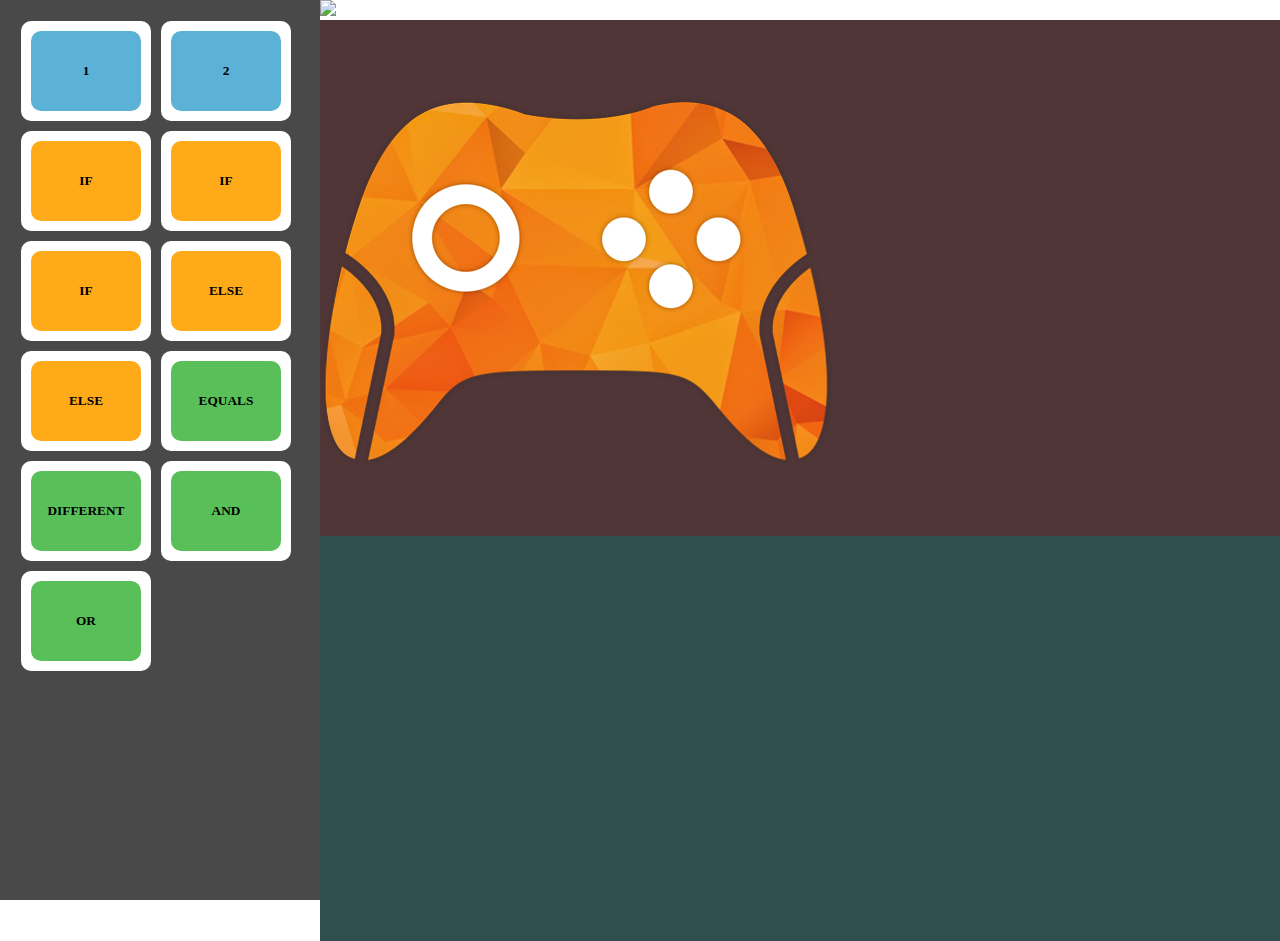
==== game.html @ 5470d053 "SaveGame Implemented!" ====
<!DOCTYPE html>
<html>

<head>
    <title>Code Fish 0.8</title>
    <link rel="stylesheet" href="CssFiles/main.css">
    <link rel="stylesheet" href="CssFiles/blocks.css">
    <link rel="stylesheet" href="CssFiles/generalView.css">
    <link rel="stylesheet" href="CssFiles/utilsBar.css">
    <link rel="stylesheet" href="CssFiles/waveEffect.css">
</head>

<body>
    <div class="bodyBackgroud">
        <div class="sectionLeft">
            <div class="availableBlocks holder">

            </div>
        </div>
        <div class="sectionRigth">
            <div class="sectionRightUp">
                <div class="sectionRightUp_Left">
                    <div class="helper">
                        <div class="bubbleHolder">
                            <div class="bubble bubble-bottom-left" id="helpTextHolder">
                            </div>
                        </div>

                        <div class="explainerHolder">
                            <img class="explainerImg" src="Assets/explainer2.png">
                        </div>
                        <div id="helpTextHolderButtons" class="helpTextHolderButtons"></div>

                    </div>
                </div>
                <div class="sectionRightUp_Right">
                    <div class="gameDisplay">
                        <img src="Assets/GameController.png">
                    </div>
                </div>
            </div>
            <div class="sectionRightDown">
                <div class="sectionRightDown_Up">
                    <div class="tools"></div>
                </div>
                <div class="sectionRightDown_Down">
                    <div class="selectedBlocks holder">
                        <div></div>
                    </div>
                </div>

            </div>
        </div>
    </div>
    <script src="https://kit.fontawesome.com/22b2be0226.js" crossorigin="anonymous"></script>
    <script type="module" src="Scripts/main.js" defer>  </script>
</body>

</html>
---- CssFiles/main.css ----
.is-dragging {
    cursor: move;
}

.over {
    border: dashed 2px rgb(71, 71, 71);
}
---- CssFiles/blocks.css ----
.holder{
    display: inline-flex;
    flex-wrap: wrap;
    flex-direction: row;
    align-content: flex-start;
    justify-content: flex-start;
    padding: 16px;
}

.blocksHolder{
    background-color: white;
    width: 130px;
    height: 100px;
    display: flex;
    justify-content: center;
    align-items: center;
    margin: 5px;
    border-radius: 10px;
}

.block{
    height: 80px;
    width: 110px;
    background-color: aqua;
    text-align: center;
    font-size:smaller;
    display: flex;
    justify-content: center;
    align-items: center;
    border-radius: 10px;
    font-weight: 600;
}
---- CssFiles/generalView.css ----
*{
    padding: 0;
    margin: 0;
    box-sizing: border-box;
}
.sectionLeft {
    float: left;
    width: 25%;
    
}

.sectionRigth {
    float: right;
    width: 75%;
}

.gameDisplay {
    background-color: rgb(80, 54, 54);
    max-height: 60vh;
}

.availableBlocks {
    background-color: rgb(73, 73, 73);
    min-height: 100vh;
    min-width: 100%;    
}


.selectedBlocks {
    background-color: darkslategrey;
    min-width: 100%;
    min-height: 45vh;
}
---- CssFiles/waveEffect.css ----
.ocean {
    width: 100%;
    position: absolute;
    bottom: 0;
    left: 0;
    background: #0159714b;
}

.footer{
    margin-top: 10vh;
    height: 10vh;
    width: 100vw;
    /* background-color: rgba(255, 255, 255, 0.349); */
}


body {
    /* background: radial-gradient(ellipse at center, #fffeea 0%, #fffeea 35%, #b7e8eb 100%); */
    overflow: hidden;
}

.wave {
    background: url(https://cdn.kcak11.com/codepen_assets/wave_animation/wave.svg) repeat-x;
    position: absolute;
    top: -20vh;
    width: 500vw;
    height: 20vh;
    animation: wave 8s cubic-bezier(0.36, 0.45, 0.63, 0.53) infinite;
    transform: translate3d(0, 0, 0);
}

.wave:nth-of-type(2) {
    top: -15vh;
    left: -30vh;
    animation: wave 10s cubic-bezier(0.36, 0.45, 0.63, 0.53) -0.125s infinite, swell 7s ease -1.25s infinite;
    opacity: 1;
}

@keyframes wave {
    0% {
        margin-left: 0;
    }

    100% {
        margin-left: -1600px;
    }
}

@keyframes swell {

    0%,
    100% {
        transform: translate3d(0, -25px, 0);
    }

    50% {
        transform: translate3d(0, 5px, 0);
    }
}

.endWave {
    display: none;
}
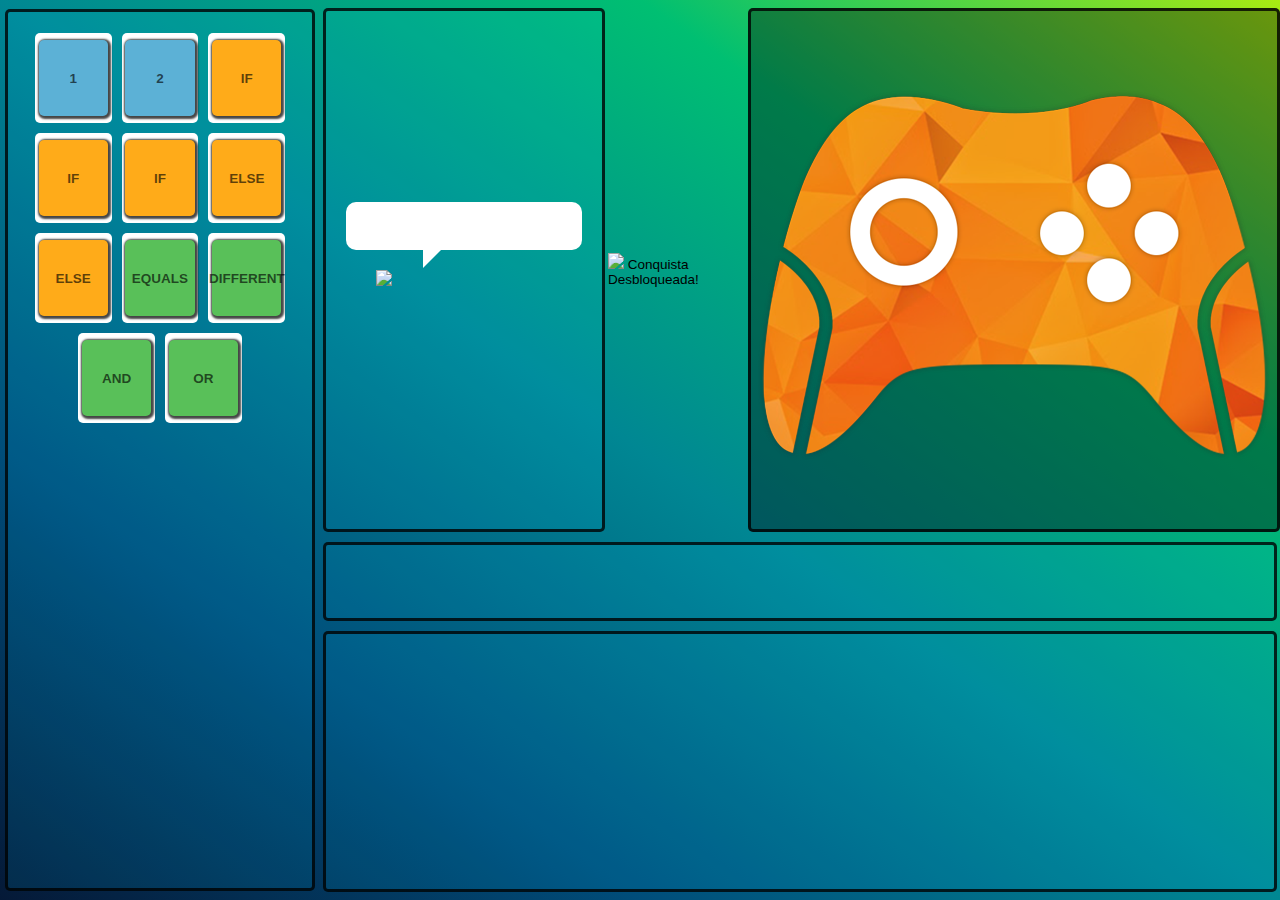
==== commit 3891c857: "Images Controller implemented!" ====
--- a/game.html
+++ b/game.html
@@ -8,6 +8,7 @@
     <link rel="stylesheet" href="CssFiles/generalView.css">
     <link rel="stylesheet" href="CssFiles/utilsBar.css">
     <link rel="stylesheet" href="CssFiles/waveEffect.css">
+    <link rel="stylesheet" href="CssFiles/achievement.css">
 </head>
 
 <body>
@@ -27,15 +28,24 @@
                         </div>
 
                         <div class="explainerHolder">
-                            <img class="explainerImg" src="Assets/explainer2.png">
+                            <img class="explainerImg" id="explainerImg" src="Assets/explainer2.png">
                         </div>
-                        <div id="helpTextHolderButtons" class="helpTextHolderButtons"></div>
+                        <div class="lowbar">
+                            <div class="dialogCounter" id="dialogCounter"></div>
+                            <div id="helpTextHolderButtons" class="helpTextHolderButtons"></div>
+
+                        </div>
 
                     </div>
                 </div>
                 <div class="sectionRightUp_Right">
+                    <div class="achievement hidden">
+                        <img class="logo" src="Assets/trophy.png">
+                        <span class="text" id="achievementText">Conquista Desbloqueada!<br />
+                        </span>
+                    </div>
                     <div class="gameDisplay">
-                        <img src="Assets/GameController.png">
+                        <img id="gameBackgroundImg" class="gameBackgroundImg" src="Assets/BackgroundIdle.png">
                     </div>
                 </div>
             </div>
--- a/CssFiles/blocks.css
+++ b/CssFiles/blocks.css
@@ -9,24 +9,69 @@
 
 .blocksHolder{
     background-color: white;
-    width: 130px;
-    height: 100px;
+    width: 6vw;
+    height: 10vh;
     display: flex;
     justify-content: center;
     align-items: center;
     margin: 5px;
-    border-radius: 10px;
+    border-radius: 5px;
+}
+.functionBlocksHolder{
+    background-color: gray;
 }
 
 .block{
+    height: 8.5vh;
+    width: 5.4vw;
+    background-color: aqua;
+    text-align: center;
+    font-family: Arial, Helvetica, sans-serif;
+    font-weight: bold;
+    color: rgba(0, 0, 0, 0.644);
+    display: flex;
+    justify-content: center;
+    align-items: center;
+    border-radius: 5px;
+    transition: transform .2s;
+    box-shadow: 1px 1px 2px 2px rgba(0, 0, 0, 0.726);
+}
+.block:hover{
+    transform: scale(1.05);
+}
+
+.blockInfoHolder{
     height: 80px;
     width: 110px;
     background-color: aqua;
     text-align: center;
-    font-size:smaller;
+    font-size: 20px;
     display: flex;
     justify-content: center;
     align-items: center;
     border-radius: 10px;
     font-weight: 600;
+    overflow: hidden; 
+    text-overflow: ellipsis; 
+}
+
+.blocksButtons {
+    border: 5px solid;
+    border-color: rgb(0, 0, 0);
+    color: white;
+    border-radius: 5px;
+    background-color: rgb(0, 0, 0);
+    position: absolute;
+    transform: translate(48px, -21px);
+    z-index: 9;
+}
+
+.blocksButtons:hover{
+    transform: translate(48px, -21px) scale(1.1);
+}
+
+
+
+.notSelectable{
+    user-select: none;
 }--- a/CssFiles/generalView.css
+++ b/CssFiles/generalView.css
@@ -1,33 +1,241 @@
-*{
+:root{
+    --cardsColor: rgb(0 209 255 / 10%);
+    /* --cardsColor: rgba(99, 99, 99, 0.432); */
+    /* rgb(255 0 121 / 38%) */
+    /* --borderColor: rgba(207, 207, 207, 0.801); */
+    --borderColor: rgba(0, 0, 0, 0.801);
+}
+
+* {
     padding: 0;
     margin: 0;
     box-sizing: border-box;
-}
+    font-family: Verdana, sans-serif;
+    font-size: 1.5vh;
+    
+}
+
+.bodyBackgroud{
+    height: 100vh;
+    width: 100vw;
+    max-height: 100vh;
+    max-width: 100vw;
+    background-image: linear-gradient(to right top, #051937, #004d7a, #008793, #00bf72, #a8eb12) !important;
+    display: flex;
+}
+
 .sectionLeft {
-    float: left;
     width: 25%;
-    
+    height: 100vh;
+    max-width: 25%;
+    max-height: 100vh;
+    /* background-color: white; */
+    display: flex;
+    justify-content: center;
+    align-items: center;
+}
+
+.availableBlocks {
+    background-color: var(--cardsColor);
+    height: 98%;
+    width: 97%;
+    border-radius: 5px;
+    border: solid;
+    border-color: var(--borderColor);
+    display: flex;
+    justify-content: center;
 }
 
 .sectionRigth {
-    float: right;
     width: 75%;
+    height: 100vh;
+    max-width: 75%;
+    max-height: 100vh;
+    /* background-color: rgb(255, 255, 255); */
+}
+
+.sectionRightUp{
+    width: 100%;
+    height: 60vh;
+    max-width: 100%;
+    max-height: 60vh;
+    /* background-color: rgb(156, 156, 156); */
+    display: flex;
+}
+
+.sectionRightUp_Left{
+    width: 30%;
+    height: 100%;
+    max-width: 30%;
+    max-height: 100%;
+    /* background-color: rgb(152, 150, 255); */
+    display: flex;
+    justify-content: center;
+    align-items: center;
+}
+
+.helper {
+    width: 98%;
+    height: 97%;
+    display: flex;
+    background-color: var(--cardsColor);
+    flex-direction: column;
+    border-radius: 5px;
+    border: solid;
+    border-color: var(--borderColor);
+}
+
+.bubbleHolder{
+    display: flex;
+    /* background-color: rgb(3, 3, 3); */
+    height: 50%;
+    align-items: flex-end;
+}
+
+.bubble {
+    position: relative;
+    width: 90%;
+    height: fit-content;
+    background: #fff;
+    border-radius: 10px;
+    margin: 20px;
+    padding: 24px;
+    text-align: center;
+    color: #000;
+}
+
+.bubble-bottom-left:before {
+    content: "";
+    position: absolute;
+    border-left: 2vh solid rgb(255, 255, 255);
+    border-right: 2vh solid transparent;
+    border-top: 2vh transparent;
+    border-bottom: 2vh solid transparent;
+    left: 6vw;
+    bottom: -2vh;
+}
+
+.explainerHolder{
+    /* background-color: bisque; */
+    display: flex;
+    height: 35%;
+}
+
+.explainerImg{
+    /* height: 15vh;
+    width: 10vw; */
+    width: auto;
+    margin-left: 50px;
+    height: auto;
+}
+
+.helpTextHolderButtons {
+    width: 100%;
+    height: 15%;
+    /* background-color: #00bf72; */
+    display: flex;
+    /* margin: 0px 20px 15px 20px; */
+    align-items: center;
+    justify-content: space-around;
+}
+.lowbar {
+    width: 100%;
+    height: 15%;
+    /* background-color: #00bf72; */
+    display: flex;
+    /* margin: 0px 20px 15px 20px; */
+    align-items: center;
+    justify-content: space-around;
+}
+
+.dialogCounter{
+    display: flex;
+    text-align: center;
+    align-items: center;
+    justify-content: center;
+    font-weight: bold;
+    font-size: larger;
+    color: white;
+    width: 5vw;
+    height: 3vw;
+    margin-left: 1vw;
+}
+
+
+.sectionRightUp_Right{
+    width: 70%;
+    height: 100%;
+    max-width: 70%;
+    max-height: 100%;
+    /* background-color: rgb(150, 255, 202); */
+    display: flex;
+    justify-content: center;
+    align-items: center;
 }
 
 .gameDisplay {
-    background-color: rgb(80, 54, 54);
-    max-height: 60vh;
-}
-
-.availableBlocks {
-    background-color: rgb(73, 73, 73);
-    min-height: 100vh;
-    min-width: 100%;    
-}
-
+    width: 99%;
+    height: 97%;
+    display: flex;
+    background-color: rgba(0, 0, 0, 0.356);
+    border-radius: 5px;
+    display: flex;
+    justify-content: center;
+    align-items: center;
+    border: solid;
+    border-color: var(--borderColor);
+}
+
+.sectionRightDown{
+    width: 100%;
+    height: 40vh;
+    /* background-color: rgb(255, 203, 203); */
+    display: flex;
+    justify-content: center;
+    align-items: center;
+    flex-direction: column;
+}
+
+.sectionRightDown_Up{
+    width: 100%;
+    height: 30%;
+    /* background-color: rgb(150, 255, 202); */
+    display: flex;
+    justify-content: center;
+    align-items: center;
+}
+
+.tools {
+    background-color: var(--cardsColor);
+    width: 99.4%;
+    height: 96%;
+    border-radius: 5px;
+    display: flex;
+    align-items: center;
+    justify-content: center;
+    justify-content: space-evenly;
+    border: solid;
+    border-color: var(--borderColor);
+}
+
+.sectionRightDown_Down{
+    width: 100%;
+    height: 100%;
+    /* background-color: rgb(146, 146, 146); */
+    display: flex;
+    justify-content: center;
+    align-items: center;
+}
 
 .selectedBlocks {
-    background-color: darkslategrey;
-    min-width: 100%;
-    min-height: 45vh;
-}+    background-color: var(--cardsColor);
+    width: 99.4%;
+    height: 94%;
+    border-radius: 5px;
+    display: flex;
+    align-items: center;
+    justify-content: center;
+    align-content: center;
+    border: solid;
+    border-color: var(--borderColor);
+}
--- a/CssFiles/waveEffect.css
+++ b/CssFiles/waveEffect.css
@@ -25,7 +25,7 @@
     top: -20vh;
     width: 500vw;
     height: 20vh;
-    animation: wave 8s cubic-bezier(0.36, 0.45, 0.63, 0.53) infinite;
+    animation: wave 8s cubic-bezier(0.36, 0.45, 0.63, 0.53) infinite, swell 7s ease -1.25s infinite;
     transform: translate3d(0, 0, 0);
 }
 
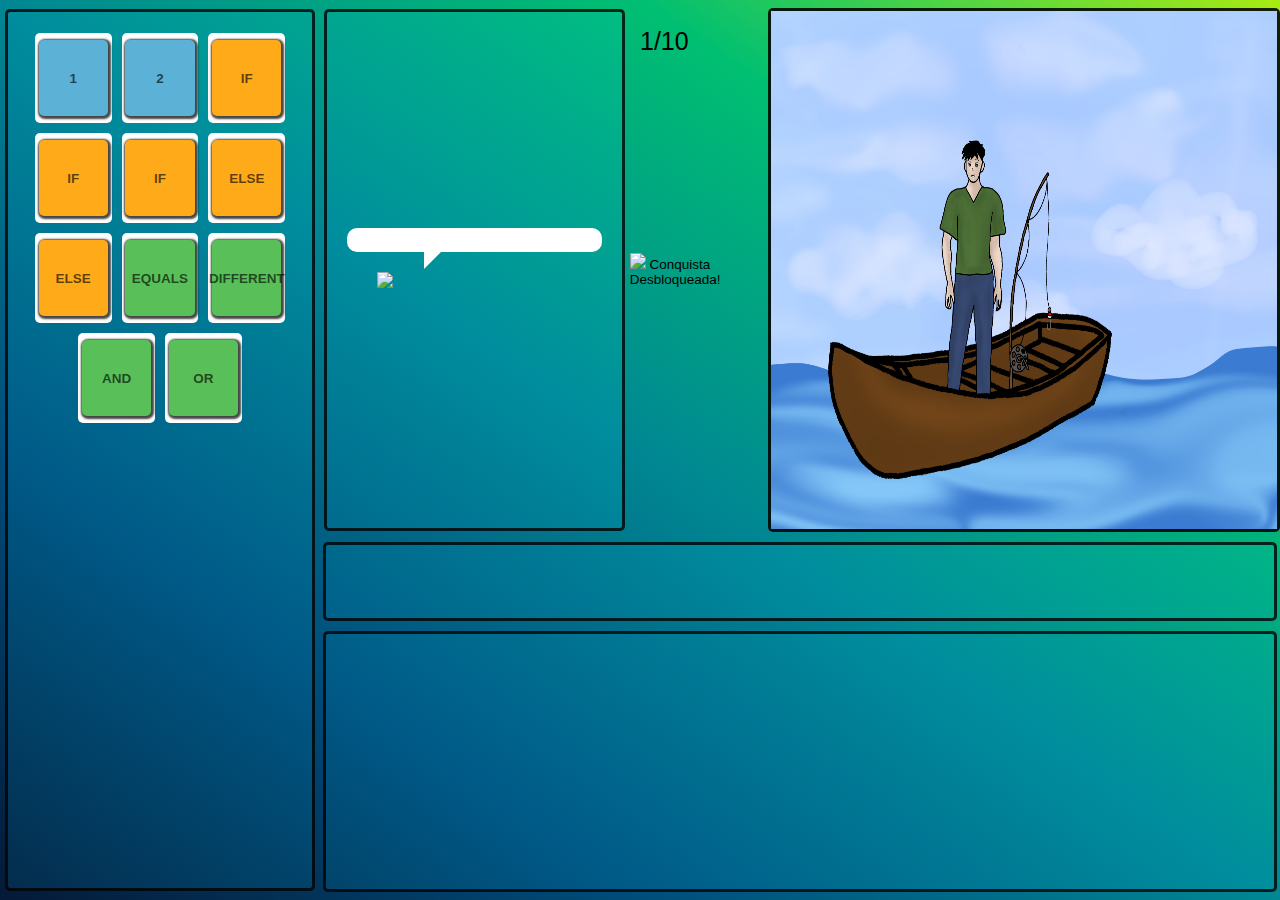
==== commit a680b364: "Gerenal feedbacks sugestions implemented!" ====
--- a/game.html
+++ b/game.html
@@ -2,17 +2,45 @@
 <html>
 
 <head>
-    <title>Code Fish 0.8</title>
+    <title>Code Fish</title>
     <link rel="stylesheet" href="CssFiles/main.css">
     <link rel="stylesheet" href="CssFiles/blocks.css">
     <link rel="stylesheet" href="CssFiles/generalView.css">
     <link rel="stylesheet" href="CssFiles/utilsBar.css">
     <link rel="stylesheet" href="CssFiles/waveEffect.css">
     <link rel="stylesheet" href="CssFiles/achievement.css">
+    <link rel="stylesheet" href="CssFiles/popupTutorial.css">
+    <script src="https://cdn.jsdelivr.net/npm/sweetalert2@11"></script>
+    
 </head>
 
 <body>
+    <audio id="dragSound">
+        <source src="Assets/Sounds/drag.mp3" type="audio/mpeg">
+    </audio>
+    <audio id="sucessSound">
+        <source src="Assets/Sounds/success.mp3" type="audio/mpeg">
+    </audio>
+    <audio id="failSound">
+        <source src="Assets/Sounds/fail.mp3" type="audio/mpeg">
+    </audio>
+    <audio id="dropSound">
+        <source src="Assets/Sounds/drop.mp3" type="audio/mpeg">
+    </audio>
+    <audio id="backgroundSound">
+        <source src="Assets/Sounds/background.mp3" type="audio/mpeg" loop>
+    </audio>
+    
     <div class="bodyBackgroud">
+        <div class="popup-container">
+            <div class="popup">
+                <div class="popupHeader">
+                    <h2>Tutorial</h2>
+                    <button class="close-btn fa-solid fa-xmark"></button>
+                </div>             
+                <img src="Assets/Tutorial1.png">
+            </div>
+        </div>
         <div class="sectionLeft">
             <div class="availableBlocks holder">
 
@@ -23,7 +51,8 @@
                 <div class="sectionRightUp_Left">
                     <div class="helper">
                         <div class="bubbleHolder">
-                            <div class="bubble bubble-bottom-left" id="helpTextHolder">
+                            <div class="bubble bubble-bottom-left">
+                                <p id="helpTextHolder"></p>
                             </div>
                         </div>
 
@@ -45,6 +74,7 @@
                         </span>
                     </div>
                     <div class="gameDisplay">
+                        <div class="faseCounter" id="faseCounter">1/10</div>
                         <img id="gameBackgroundImg" class="gameBackgroundImg" src="Assets/BackgroundIdle.png">
                     </div>
                 </div>
@@ -62,8 +92,19 @@
             </div>
         </div>
     </div>
+
     <script src="https://kit.fontawesome.com/22b2be0226.js" crossorigin="anonymous"></script>
     <script type="module" src="Scripts/main.js" defer>  </script>
+    <script>
+        playSound();
+        async function playSound(){
+            var sound = document.getElementById("backgroundSound");
+            sound.loop = true;
+            sound.play();
+            sound.volume = 0.2
+            
+        }
+    </script>
 </body>
 
 </html>--- a/CssFiles/blocks.css
+++ b/CssFiles/blocks.css
@@ -56,22 +56,44 @@
 }
 
 .blocksButtons {
-    border: 5px solid;
-    border-color: rgb(0, 0, 0);
-    color: white;
+    border: 3px solid;
+    border-color: white;
+    text-align: center;
+    /* color: white; */
     border-radius: 5px;
-    background-color: rgb(0, 0, 0);
+    /* background-color: rgb(0, 0, 0); */
+    background-color: white;
     position: absolute;
-    transform: translate(48px, -21px);
+    transform: translate(15px, -29px);
     z-index: 9;
 }
 
 .blocksButtons:hover{
-    transform: translate(48px, -21px) scale(1.1);
+    transform: translate(15px, -29px) scale(1.1);
+}
+.blocksButtons2 {
+    transform: translate(40px, -29px) !important;
+}
+
+.blocksButtons2:hover{
+    transform: translate(40px, -29px) scale(1.1) !important;
 }
 
 
 
 .notSelectable{
     user-select: none;
+}
+
+.blockText{
+    /* background-color: rgb(180, 103, 8); */
+    width: 5.2vw;
+    overflow: hidden;
+}
+
+.blockText p {
+    /* background-color: bisque; */
+
+    max-width: 100%;
+    word-wrap: break-word;
 }--- a/CssFiles/generalView.css
+++ b/CssFiles/generalView.css
@@ -1,4 +1,4 @@
-:root{
+:root {
     --cardsColor: rgb(0 209 255 / 10%);
     /* --cardsColor: rgba(99, 99, 99, 0.432); */
     /* rgb(255 0 121 / 38%) */
@@ -12,10 +12,13 @@
     box-sizing: border-box;
     font-family: Verdana, sans-serif;
     font-size: 1.5vh;
-    
-}
-
-.bodyBackgroud{
+
+}
+
+
+
+.bodyBackgroud {
+
     height: 100vh;
     width: 100vw;
     max-height: 100vh;
@@ -54,7 +57,7 @@
     /* background-color: rgb(255, 255, 255); */
 }
 
-.sectionRightUp{
+.sectionRightUp {
     width: 100%;
     height: 60vh;
     max-width: 100%;
@@ -63,11 +66,9 @@
     display: flex;
 }
 
-.sectionRightUp_Left{
-    width: 30%;
-    height: 100%;
-    max-width: 30%;
-    max-height: 100%;
+.sectionRightUp_Left {
+    width: 25vw;
+    height: 60vh;
     /* background-color: rgb(152, 150, 255); */
     display: flex;
     justify-content: center;
@@ -75,8 +76,8 @@
 }
 
 .helper {
-    width: 98%;
-    height: 97%;
+    width: 23.5vw;
+    height: 58vh;
     display: flex;
     background-color: var(--cardsColor);
     flex-direction: column;
@@ -85,24 +86,30 @@
     border-color: var(--borderColor);
 }
 
-.bubbleHolder{
+.bubbleHolder {
     display: flex;
     /* background-color: rgb(3, 3, 3); */
-    height: 50%;
+    height: 29vh;
     align-items: flex-end;
 }
 
 .bubble {
     position: relative;
-    width: 90%;
+    width: 20vw;
     height: fit-content;
+    max-height: 25vh;
     background: #fff;
     border-radius: 10px;
     margin: 20px;
-    padding: 24px;
+    padding: 12px;
     text-align: center;
     color: #000;
 }
+
+.bubble p {
+    font-size: larger !important;
+}
+
 
 .bubble-bottom-left:before {
     content: "";
@@ -112,16 +119,16 @@
     border-top: 2vh transparent;
     border-bottom: 2vh solid transparent;
     left: 6vw;
-    bottom: -2vh;
-}
-
-.explainerHolder{
+    bottom: -1.9vh;
+}
+
+.explainerHolder {
     /* background-color: bisque; */
     display: flex;
     height: 35%;
 }
 
-.explainerImg{
+.explainerImg {
     /* height: 15vh;
     width: 10vw; */
     width: auto;
@@ -138,6 +145,7 @@
     align-items: center;
     justify-content: space-around;
 }
+
 .lowbar {
     width: 100%;
     height: 15%;
@@ -148,7 +156,7 @@
     justify-content: space-around;
 }
 
-.dialogCounter{
+.dialogCounter {
     display: flex;
     text-align: center;
     align-items: center;
@@ -162,7 +170,7 @@
 }
 
 
-.sectionRightUp_Right{
+.sectionRightUp_Right {
     width: 70%;
     height: 100%;
     max-width: 70%;
@@ -186,7 +194,7 @@
     border-color: var(--borderColor);
 }
 
-.sectionRightDown{
+.sectionRightDown {
     width: 100%;
     height: 40vh;
     /* background-color: rgb(255, 203, 203); */
@@ -196,7 +204,7 @@
     flex-direction: column;
 }
 
-.sectionRightDown_Up{
+.sectionRightDown_Up {
     width: 100%;
     height: 30%;
     /* background-color: rgb(150, 255, 202); */
@@ -218,7 +226,7 @@
     border-color: var(--borderColor);
 }
 
-.sectionRightDown_Down{
+.sectionRightDown_Down {
     width: 100%;
     height: 100%;
     /* background-color: rgb(146, 146, 146); */
@@ -239,3 +247,21 @@
     border: solid;
     border-color: var(--borderColor);
 }
+
+
+.gameBackgroundImg {
+    width: 100%;
+    height: 100%;
+}
+
+.faseCounter {
+    position: absolute;
+    z-index: 9999;
+    font-size: 25px;
+    top: 3vh;
+    left: 50vw;
+    right: 0;
+    bottom: 0;
+    height: 5vh;
+    width: 5vw;
+}--- a/CssFiles/popupTutorial.css
+++ b/CssFiles/popupTutorial.css
@@ -0,0 +1,67 @@
+.popup-container {
+    position: fixed;
+    display: none;
+    top: 0;
+    left: 0;
+    width: 100%;
+    height: 100%;
+    z-index: 10000;
+    background-color: rgba(128, 128, 128, 0.678);
+}
+
+.active{
+    display: inline;
+}
+.popup {
+    position: absolute;
+    top: 50%;
+    left: 50%;
+    transform: translate(-50%, -50%);
+    padding: 20px;
+    background-color: #5a5a5a;
+    border: 1px solid #ccc;
+    width: 90vw;
+    height: 90vh;
+    display: flex;
+    flex-direction: column;
+    align-items: center;
+    justify-content: center;
+    border-radius: 10px;
+}
+
+.popupHeader{
+    width: 100%;
+    display: flex;
+    align-items: center;
+    justify-content: center;
+    
+}
+.popupHeader button{
+    position: relative;
+    left: 40vw;
+    width: 2vw;
+    height: 3vh;
+    border-radius: 5px;
+}
+
+.popupHeader button:hover{
+    background-color: gray;
+}
+.popupHeader h2{
+    font-size: 2em;
+    color: white;
+}
+
+.popup img {
+    width: 100%;
+    height: 100%;
+}
+
+.overlay {
+    position: absolute;
+    top: 0;
+    left: 0;
+    width: 100%;
+    height: 100%;
+    background-color: rgba(0, 0, 0, 0.5);
+}